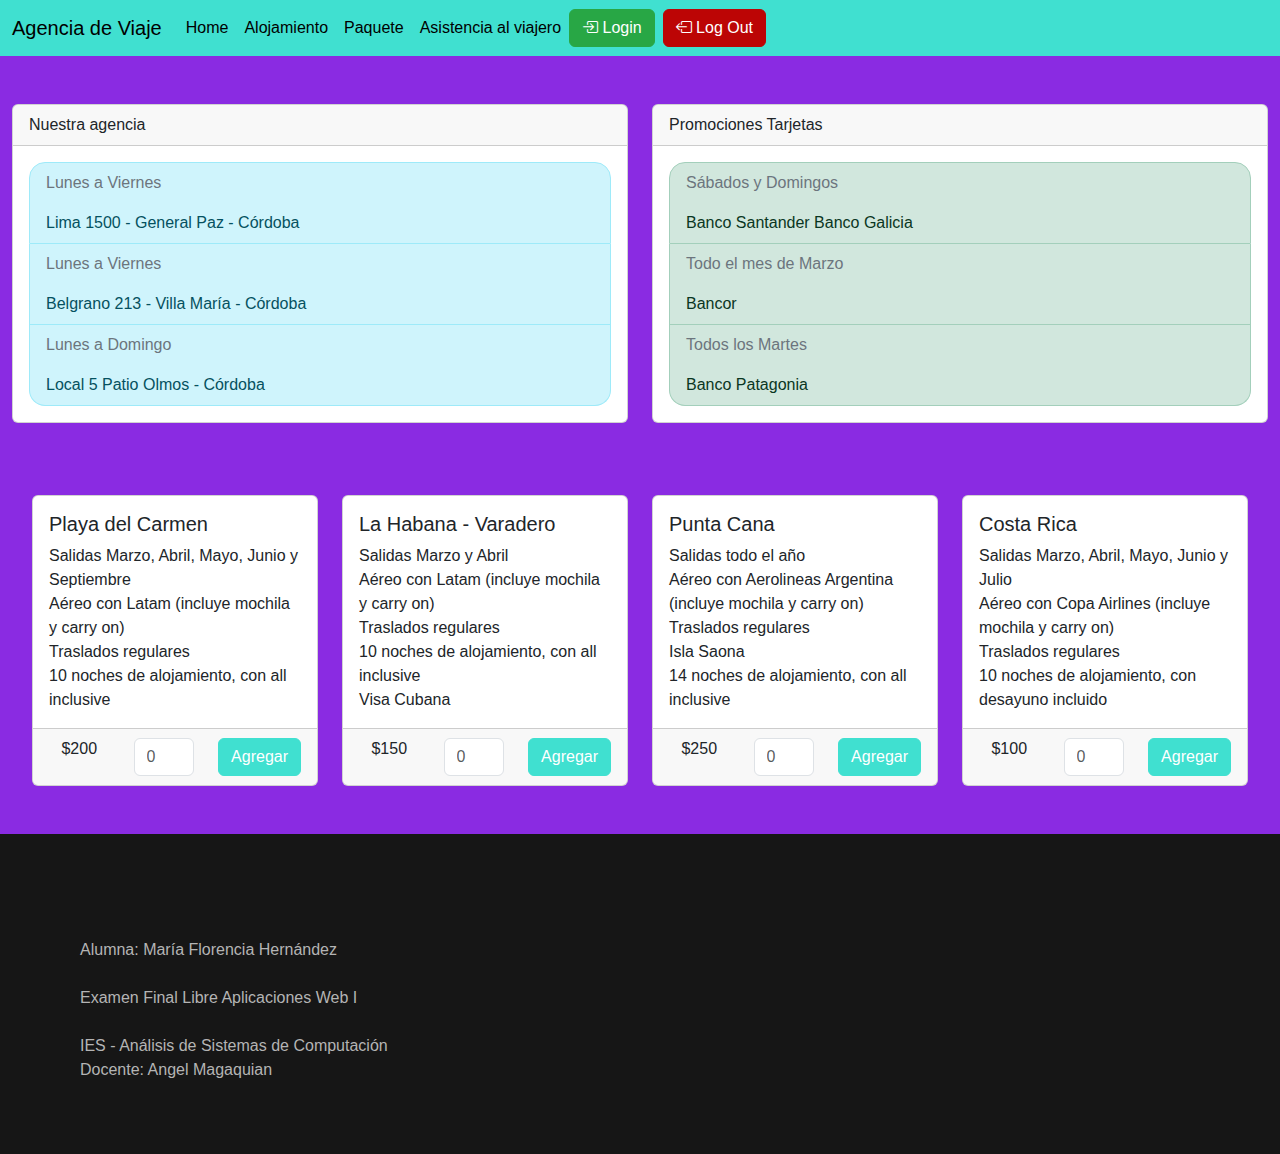
==== Codigos/index.html @ ef0cb339 "Segunda prueba de proyecto" ====
<!DOCTYPE html>
<html lang="en">
<head>
    <meta charset="UTF-8">
    <meta name="viewport" content="width=device-width, initial-scale=1.0">
    <link rel="stylesheet" href="./styles/style.css"> <!-- Ajuste para apuntar a style.css dentro de Codigos/styles/ -->
    <title>Agencia de Viajes</title>
    <script>
        window.location.href = "./home/home.html" // Regresamos a la redirección original a login.html
    </script>
</head>
<body>
</body>
</html>
---- Codigos/styles/style.css ----
/* styles.css */
@import url('base.css');
@import url('layout.css');
@import url('components.css');
@import url('colors.css');
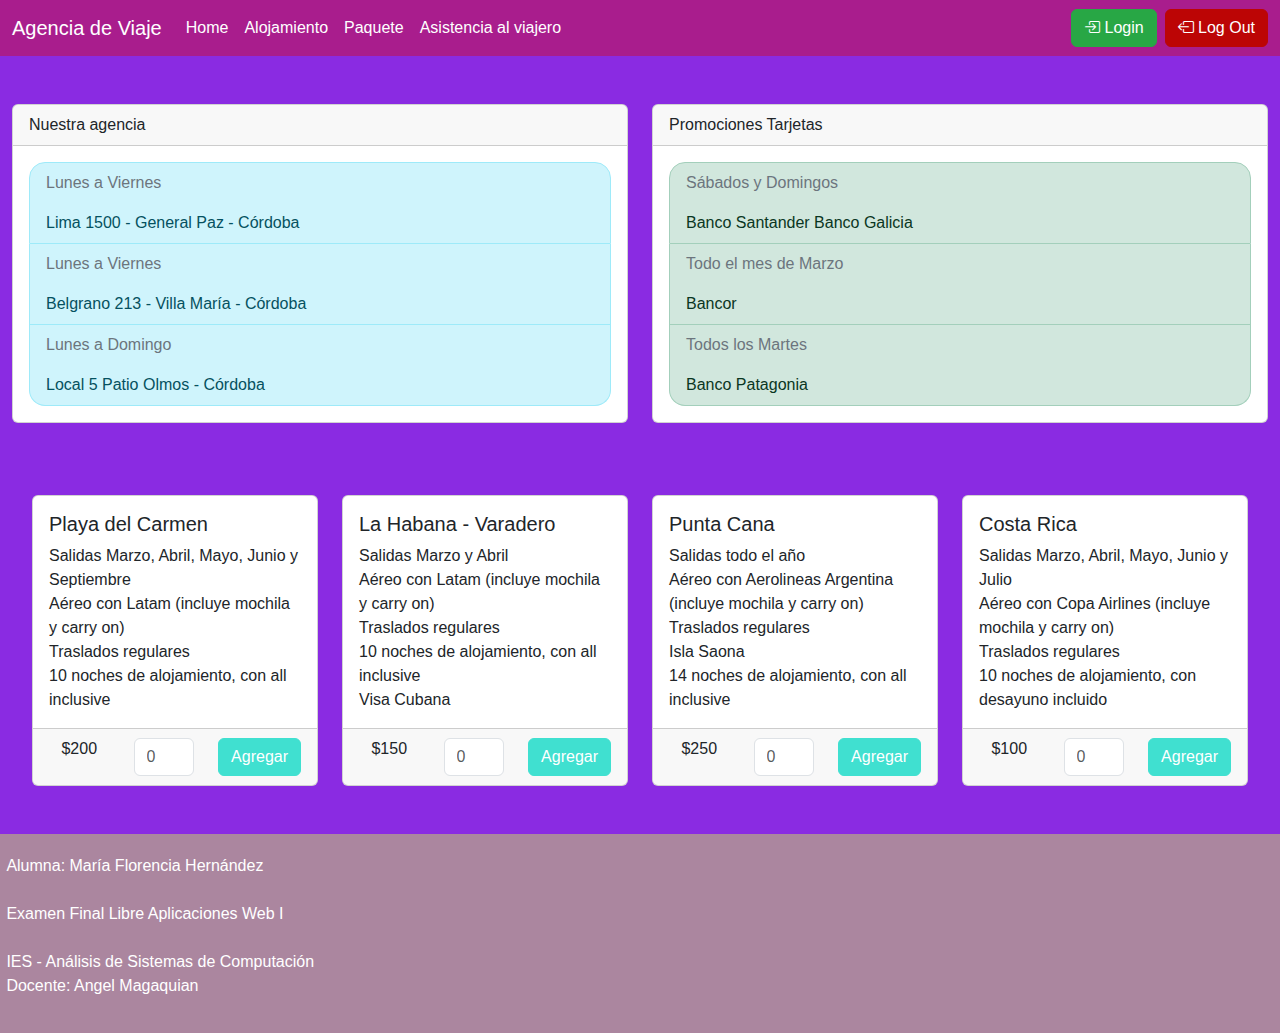
==== commit 75a6614d: "Cambios en login, navbar y footer" ====
--- a/Codigos/index.html
+++ b/Codigos/index.html
@@ -3,10 +3,10 @@
 <head>
     <meta charset="UTF-8">
     <meta name="viewport" content="width=device-width, initial-scale=1.0">
-    <link rel="stylesheet" href="./styles/style.css"> <!-- Ajuste para apuntar a style.css dentro de Codigos/styles/ -->
+    <link rel="stylesheet" href="./styles/style.css"> 
     <title>Agencia de Viajes</title>
     <script>
-        window.location.href = "./home/home.html" // Regresamos a la redirección original a login.html
+        window.location.href = "./home/home.html" // redirige a la home cuando se abre la página
     </script>
 </head>
 <body>
